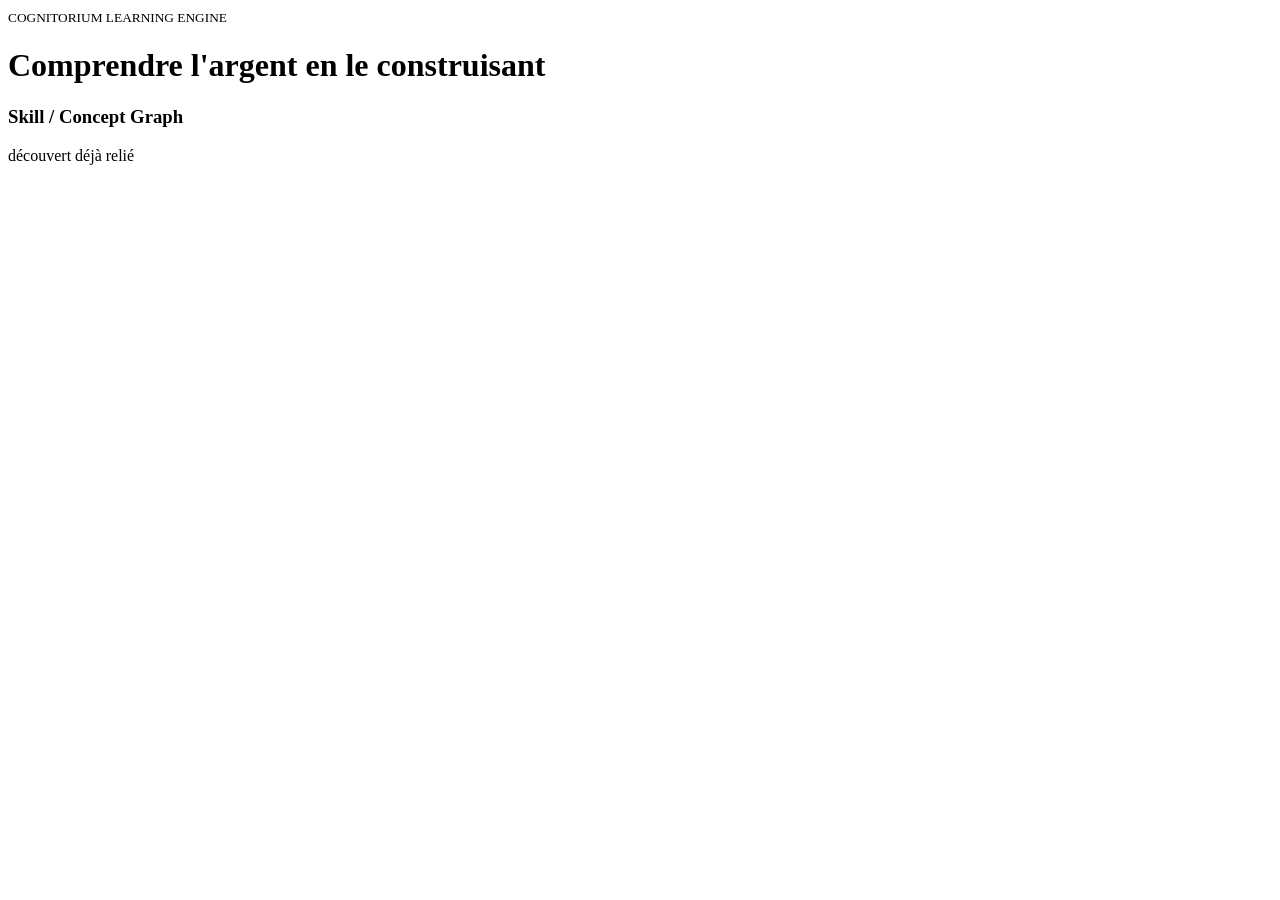
==== learning/money-poc.html @ 8632b232 "feat(learning): add money PoC interface" ====
<!doctype html>
<html lang="fr">
<head>
  <meta charset="utf-8">
  <meta name="viewport" content="width=device-width,initial-scale=1">
  <title>Cognitorium — PoC Argent</title>
  <link rel="stylesheet" href="money-poc.css">
</head>
<body>
  <main class="app">
    <header><div><small>COGNITORIUM LEARNING ENGINE</small><h1>Comprendre l'argent en le construisant</h1></div><div id="progress"></div></header>
    <section class="layout">
      <article class="card scenario"><div class="eyebrow" id="level"></div><h2 id="title"></h2><p id="situation"></p><div class="problem" id="problem"></div><div id="choices" class="choices"></div></article>
      <aside class="card graph"><h3>Skill / Concept Graph</h3><div id="graph"></div><div class="legend"><span class="new"></span> découvert <span class="known"></span> déjà relié</div></aside>
    </section>
    <section class="card feedback" id="feedback" hidden><div class="eyebrow">FEEDBACK</div><h2 id="feedbackTitle"></h2><p id="feedbackText"></p><div class="concepts"><strong>Concepts mobilisés</strong><div id="conceptList"></div></div><div class="links"><div><strong>Ce que cela relie</strong><span id="previous"></span></div><div><strong>Ce que cela prépare</strong><span id="next"></span></div></div><button id="continue">Continuer →</button></section>
    <section class="card assessment" id="assessment" hidden><div class="eyebrow">TRANSFERT</div><h2>Explique le système</h2><p>Pourquoi une hausse générale des prix peut-elle réduire ton pouvoir d'achat ? Réponds avec tes propres mots.</p><textarea id="answer" placeholder="Ton explication..."></textarea><button id="finish">Terminer le PoC</button><div id="result"></div></section>
  </main>
  <script src="money-poc.js"></script>
</body>
</html>
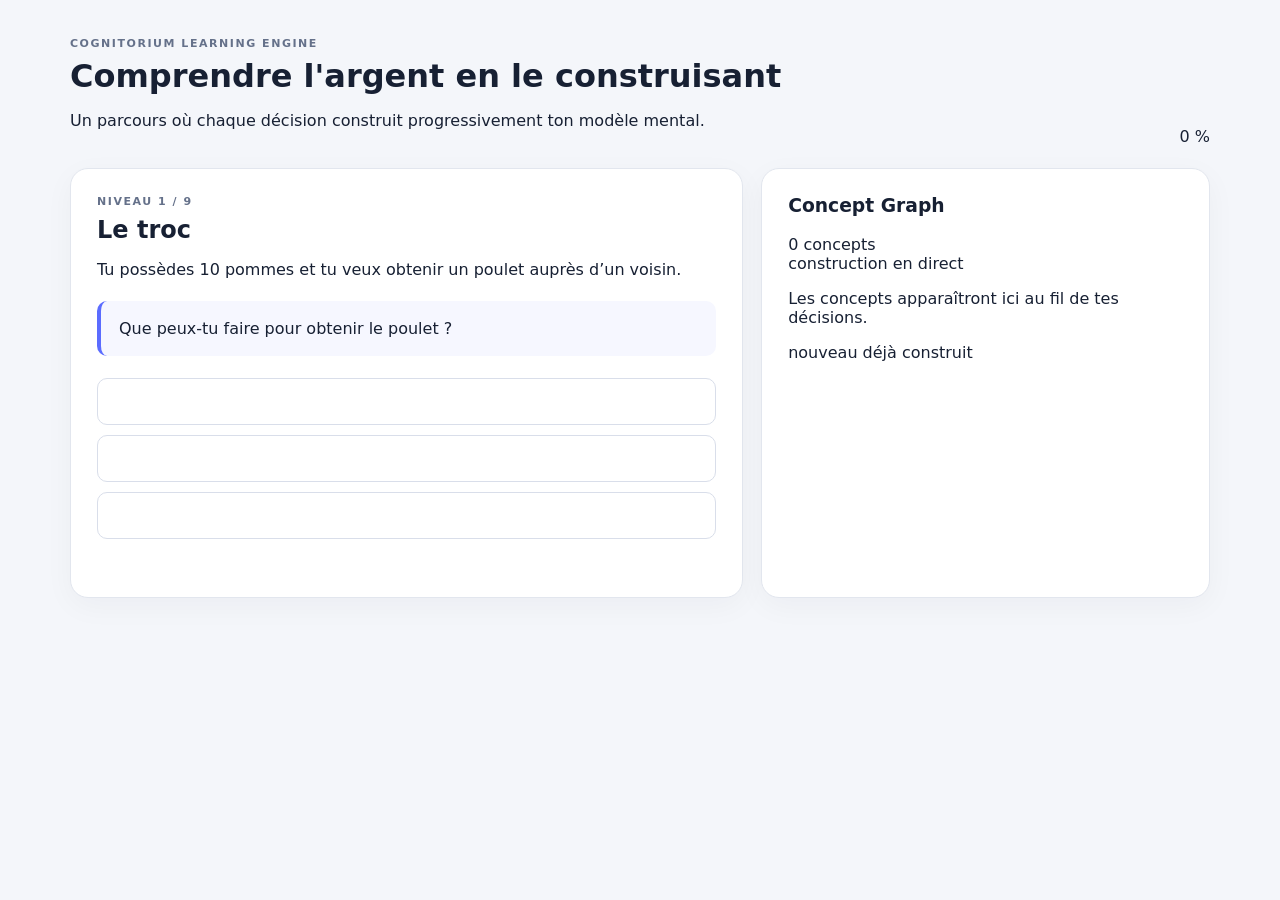
==== commit 6f123604: "feat(learning): improve money PoC feedback presentation" ====
--- a/learning/money-poc.html
+++ b/learning/money-poc.html
@@ -8,13 +8,81 @@
 </head>
 <body>
   <main class="app">
-    <header><div><small>COGNITORIUM LEARNING ENGINE</small><h1>Comprendre l'argent en le construisant</h1></div><div id="progress"></div></header>
+    <header>
+      <div>
+        <small>COGNITORIUM LEARNING ENGINE</small>
+        <h1>Comprendre l'argent en le construisant</h1>
+        <p class="subtitle">Un parcours où chaque décision construit progressivement ton modèle mental.</p>
+      </div>
+      <div id="progress" class="progress"></div>
+    </header>
+
     <section class="layout">
-      <article class="card scenario"><div class="eyebrow" id="level"></div><h2 id="title"></h2><p id="situation"></p><div class="problem" id="problem"></div><div id="choices" class="choices"></div></article>
-      <aside class="card graph"><h3>Skill / Concept Graph</h3><div id="graph"></div><div class="legend"><span class="new"></span> découvert <span class="known"></span> déjà relié</div></aside>
+      <article class="card scenario">
+        <div class="eyebrow" id="level"></div>
+        <h2 id="title"></h2>
+        <p id="situation"></p>
+        <div class="problem" id="problem"></div>
+        <div id="choices" class="choices"></div>
+      </article>
+
+      <aside class="card graph">
+        <div class="graph-head">
+          <div>
+            <h3>Concept Graph</h3>
+            <span id="graphCount" class="graph-count">0 concepts</span>
+          </div>
+          <span class="graph-status">construction en direct</span>
+        </div>
+        <div id="graph" class="graph-canvas"></div>
+        <div class="legend"><span class="new"></span> nouveau <span class="known"></span> déjà construit</div>
+      </aside>
     </section>
-    <section class="card feedback" id="feedback" hidden><div class="eyebrow">FEEDBACK</div><h2 id="feedbackTitle"></h2><p id="feedbackText"></p><div class="concepts"><strong>Concepts mobilisés</strong><div id="conceptList"></div></div><div class="links"><div><strong>Ce que cela relie</strong><span id="previous"></span></div><div><strong>Ce que cela prépare</strong><span id="next"></span></div></div><button id="continue">Continuer →</button></section>
-    <section class="card assessment" id="assessment" hidden><div class="eyebrow">TRANSFERT</div><h2>Explique le système</h2><p>Pourquoi une hausse générale des prix peut-elle réduire ton pouvoir d'achat ? Réponds avec tes propres mots.</p><textarea id="answer" placeholder="Ton explication..."></textarea><button id="finish">Terminer le PoC</button><div id="result"></div></section>
+
+    <section class="card feedback" id="feedback" hidden>
+      <div class="feedback-top">
+        <div class="eyebrow">FEEDBACK</div>
+        <div id="comprehension" class="comprehension" aria-live="polite">
+          <span class="comprehension-ring"><span id="comprehensionValue">0</span></span>
+          <span><strong>Niveau de compréhension</strong><small id="comprehensionLabel">En construction</small></span>
+        </div>
+      </div>
+
+      <div class="answer-reveal" id="answerReveal"></div>
+
+      <div class="feedback-body">
+        <h2 id="feedbackTitle"></h2>
+        <p id="feedbackText"></p>
+      </div>
+
+      <div class="concepts">
+        <strong>Concepts associés</strong>
+        <div id="conceptList"></div>
+      </div>
+
+      <div class="connection-stage" aria-label="Connexions conceptuelles">
+        <div class="connection-pop previous-pop" id="previousPop">
+          <span class="pop-label">Ce que cela relie</span>
+          <span id="previous"></span>
+        </div>
+        <div class="connection-line"></div>
+        <div class="connection-pop next-pop" id="nextPop">
+          <span class="pop-label">Ce que cela prépare</span>
+          <span id="next"></span>
+        </div>
+      </div>
+
+      <button id="continue" class="continue">Continuer <span>→</span></button>
+    </section>
+
+    <section class="card assessment" id="assessment" hidden>
+      <div class="eyebrow">TRANSFERT</div>
+      <h2>Explique le système</h2>
+      <p>Pourquoi une hausse générale des prix peut-elle réduire ton pouvoir d'achat ? Réponds avec tes propres mots.</p>
+      <textarea id="answer" placeholder="Ton explication..."></textarea>
+      <button id="finish">Terminer le PoC</button>
+      <div id="result" class="result"></div>
+    </section>
   </main>
   <script src="money-poc.js"></script>
 </body>
--- a/learning/money-poc.css
+++ b/learning/money-poc.css
@@ -0,0 +1 @@
+:root{font-family:Inter,system-ui,sans-serif;color:#172033;background:#f4f6fa}*{box-sizing:border-box}body{margin:0}.app{max-width:1180px;margin:auto;padding:32px 20px}header{display:flex;justify-content:space-between;align-items:end;margin-bottom:22px}small,.eyebrow{font-size:11px;letter-spacing:.14em;font-weight:800;color:#65718a}h1{margin:6px 0;font-size:32px}h2{font-size:24px;margin:8px 0 14px}h3{margin-top:0}.layout{display:grid;grid-template-columns:1.5fr 1fr;gap:18px}.card{background:white;border:1px solid #e2e6ee;border-radius:18px;padding:26px;box-shadow:0 8px 30px #18233d0a}.scenario{min-height:430px}.problem{margin:22px 0;padding:18px;border-left:4px solid #5b6cff;background:#f6f7ff;border-radius:10px}.choices{display:grid;gap:10px}.choices button,button{border:1px solid #d9deea;background:#fff;padding:14px 16px;border-radius:10px;text-align:left;font-size:15px;cursor:pointer}.choices button:hover,button:hover{border-color:#6574ff;background:#f7f8ff}button{background:#172033;color:#fff;border:0;text-align:center}.graph{min-height:430px}.node{display:inline-block;margin:5px;padding:8px 11px;border-radius:20px;background:#eef1f7;font-size:13px}.node.new{background:#e7ebff;font-weight:700}.feedback{margin-top:18px}.concepts{margin:18px 0}.concepts div{display:flex;flex-wrap:wrap;gap:7px;margin-top:9px}.concept{padding:7px 10px;border-radius:8px;background:#eef1f7}.links{display:grid;grid-template-columns:1fr 1fr;gap:12px;margin:16px 0}.links div{background:#f7f8fa;padding:14px;border-radius:10px}.links span{display:block;margin-top:6px;color:#59657b}.assessment{margin-top:18px}textarea{width:100%;min-height:130px;border:1px solid #d9deea;border-radius:10px;padding:14px;font:inherit;margin:10px 0 14px}.result{margin-top:18px;padding:16px;border-radius:10px;background:#f0f5ff}@media(max-width:800px){.layout,.links{grid-template-columns:1fr}header{align-items:start;gap:15px;flex-direction:column}}
